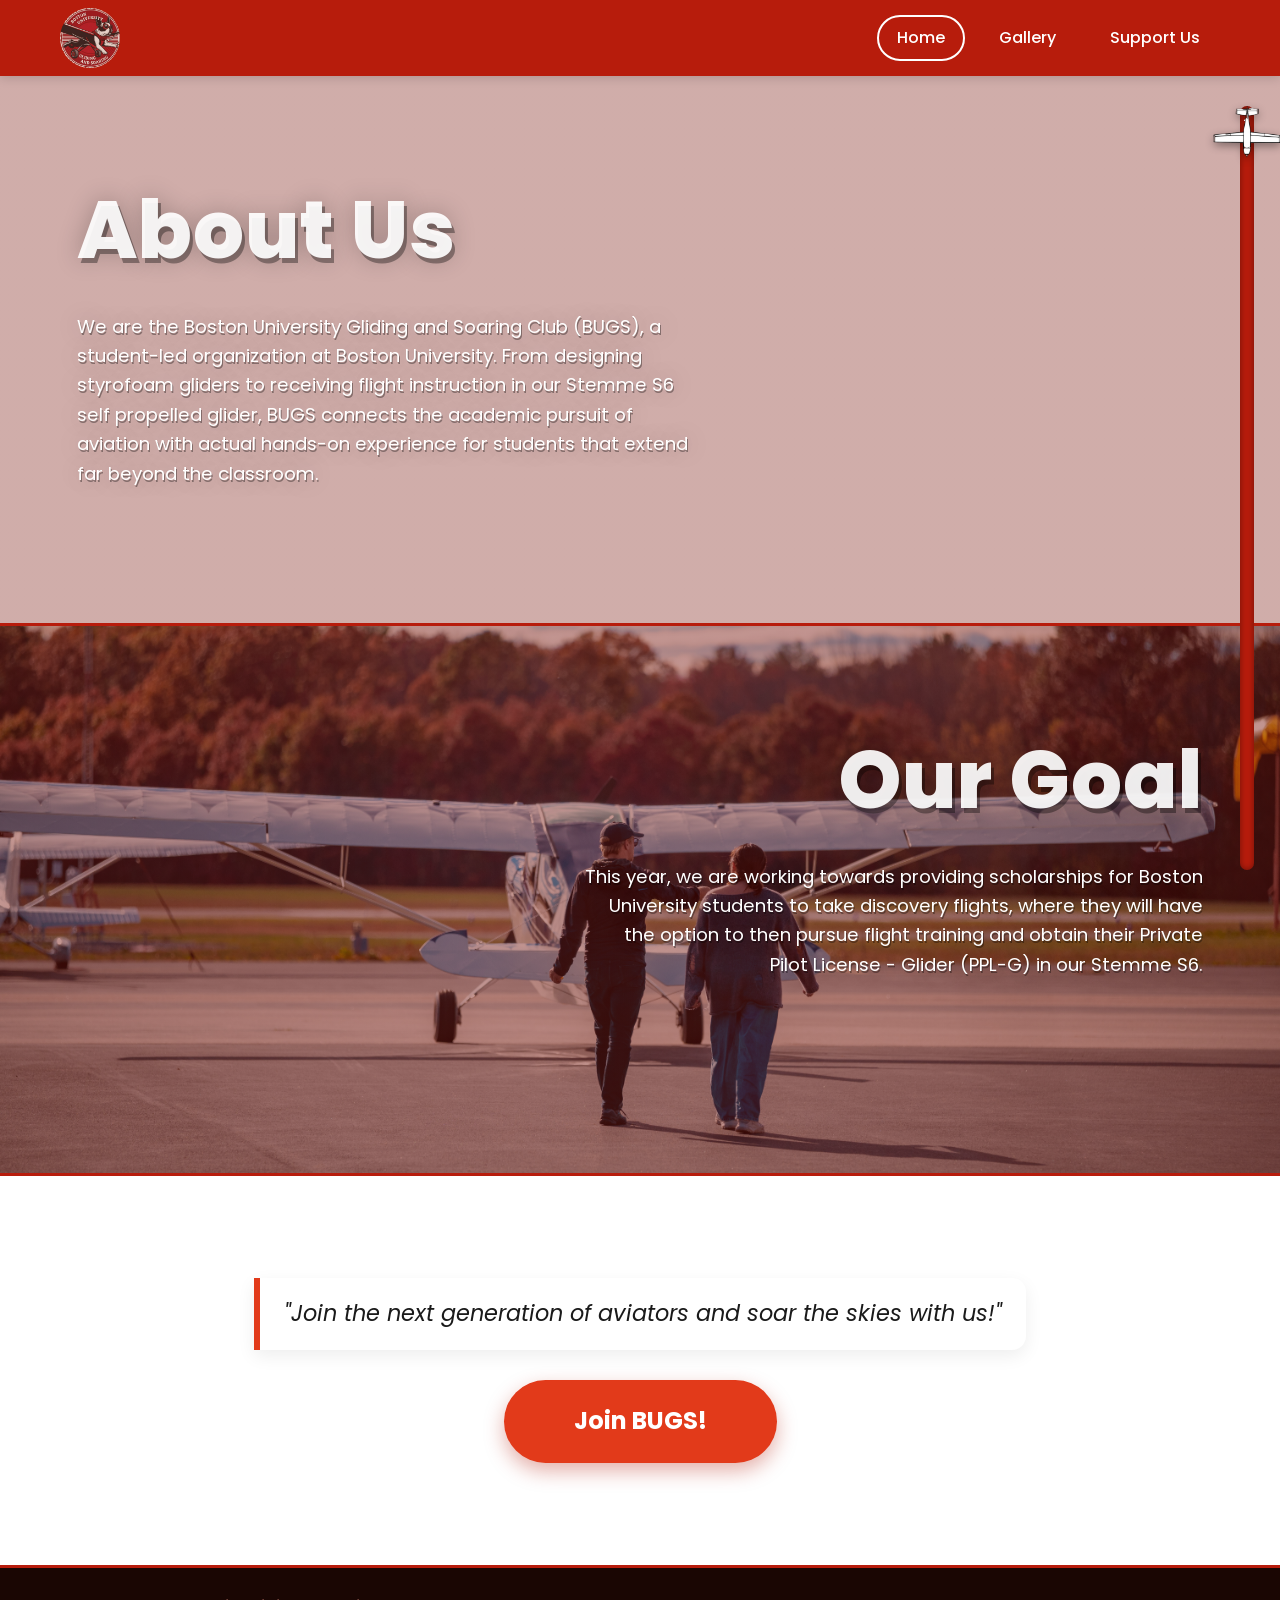
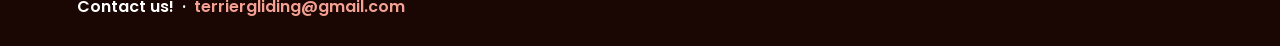
==== index.html @ fb3e371a "Adding the website files" ====
<!DOCTYPE html>
<html lang="en">
<head>
  <meta charset="UTF-8" />
  <meta name="viewport" content="width=device-width, initial-scale=1.0" />
  <title>BUGS — Home</title>
  <link rel="preconnect" href="https://fonts.googleapis.com" />
  <link href="https://fonts.googleapis.com/css2?family=Poppins:wght@300;400;500;600;700;800&display=swap" rel="stylesheet" />
  <link rel="stylesheet" href="styles.css" />
</head>
<body>
  <header class="site-header">
    <a href="index.html" class="logo">
      <span class="logo-badge"><img src="images/logo.png" alt="Boston University Gliding and Soaring logo" /></span>
    </a>
    <nav class="main-nav">
      <a href="index.html" class="active">Home</a>
      <a href="gallery.html">Gallery</a>
      <a href="support.html">Support Us</a>
    </nav>
  </header>

  <!-- Hero / Our Mission -->
  <section class="hero hero-alt">
    <h1>About Us</h1>
    <p style="max-width:620px;margin-top:18px;color:#fff;font-size:1.15rem;">
      We are the Boston University Gliding and Soaring Club (BUGS), a student-led 
      organization at Boston University. From designing styrofoam gliders to receiving 
      flight instruction in our Stemme S6 self propelled glider, BUGS connects the academic 
      pursuit of aviation with actual hands-on experience for students that extend far beyond 
      the classroom.
    </p>
  </section>

  <!-- Hero / Our Goal (reversed: text on the right) -->
  <section class="hero reverse">
    <h1>Our Goal</h1>
    <p style="max-width:620px;margin-top:18px;color:#fff;font-size:1.15rem;">
      This year, we are working towards providing scholarships for Boston University 
      students to take discovery flights, where they will have the option to then pursue 
      flight training and obtain their Private Pilot License - Glider (PPL-G) in our Stemme S6.
    </p>
  </section>

  <!-- Quote + Join -->
  <section class="section single-quote">
    <blockquote class="quote">
      "Join the next generation of aviators and soar the skies with us!"
    </blockquote>
    <div class="btn-redirects-wrap">
      <a class="btn-redirects" href="https://join.bugliding.org/" target="_blank">Join BUGS!</a>
    </div>
  </section>
  

  <!-- scroll wheel: airplane moves up/down as user scrolls -->
  <div class="scroll-track" aria-hidden="true">
    <span class="plane"><img src="images/airplane_moveable.png"/></span>
  </div>

  <footer class="contact-footer">
    Contact us! &nbsp;·&nbsp; <a href="mailto:terriergliding@gmail.com">terriergliding@gmail.com</a>
  </footer>

  <script src="script.js"></script>
</body>
</html>
---- styles.css ----
/* ===== BUGS website — red & white theme ===== */

:root {
  --red-deep: #b71c0c;
  --red: #e23a1a;
  --red-bright: #ff4524;
  --salmon: #f4a193;
  --salmon-light: #f8b9ad;
  --pink-soft: #f9c9bf;
  --white: #ffffff;
  --ink: #1a1a1a;
  --header-h: 76px;
}

* {
  box-sizing: border-box;
  margin: 0;
  padding: 0;
}

html {
  scroll-behavior: smooth;
  scrollbar-width: none; /* Firefox: hide native scrollbar */
  -ms-overflow-style: none; /* IE/Edge */
}

/* hide native scrollbar (Chrome/Safari) but keep scrolling */
html::-webkit-scrollbar,
body::-webkit-scrollbar {
  width: 0;
  height: 0;
  display: none;
}

body {
  font-family: "Poppins", "Segoe UI", system-ui, -apple-system, sans-serif;
  color: var(--ink);
  background: var(--white);
  line-height: 1.6;
}

img {
  max-width: 100%;
  display: block;
}

a {
  text-decoration: none;
  color: inherit;
}

/* ===== Header / Nav ===== */
.site-header {
  position: sticky;
  top: 0;
  z-index: 100;
  height: var(--header-h);
  background: var(--red-deep);
  display: flex;
  align-items: center;
  justify-content: space-between;
  padding: 0 clamp(20px, 5vw, 60px);
  box-shadow: 0 2px 10px rgba(0, 0, 0, 0.15);
}

.logo {
  display: flex;
  align-items: center;
  gap: 12px;
  font-size: 1.6rem;
  font-weight: 800;
  letter-spacing: 2px;
  color: var(--white);
}

/* circular badge that clips away the logo's black square corners */
.logo-badge {
  width: 60px;
  height: 60px;
  border-radius: 50%;
  overflow: hidden;
  display: block;
  flex: 0 0 auto;
}

.logo-badge img {
  width: 100%;
  height: 100%;
  object-fit: cover;
  transform: scale(1.18); /* zoom in so the black border ring is cropped out */
  display: block;
}

.logo span {
  font-weight: 300;
  font-size: 0.7rem;
  display: block;
  letter-spacing: 4px;
  opacity: 0.85;
}

.main-nav {
  display: flex;
  gap: 14px;
}

.main-nav a {
  color: var(--white);
  font-weight: 500;
  padding: 8px 18px;
  border-radius: 999px;
  border: 2px solid transparent;
  transition: background 0.25s ease, color 0.25s ease, border-color 0.25s ease;
}

/* hover: background turns white, text turns red (per wireframe) */
.main-nav a:hover {
  background: var(--white);
  color: var(--red-deep);
}

.main-nav a.active {
  border-color: var(--white);
}

/* ===== Generic section helpers ===== */
.section {
  padding: clamp(50px, 8vw, 110px) clamp(20px, 6vw, 90px);
}

/* divider line between sections on every page */
section {
  border-bottom: 3px solid var(--red-deep);
}

/* ...but not the support content rows */
.support-row,
.support-row.reverse {
  border-bottom: none;
}

.btn-redirects {
  display: inline-block;
  background: var(--red);
  color: var(--white);
  font-size: 1.5rem;
  font-weight: 700;
  padding: 22px 70px;
  border-radius: 60px;
  border: none;
  cursor: pointer;
  box-shadow: 0 8px 20px rgba(178, 28, 12, 0.35);
  transition: transform 0.2s ease, background 0.2s ease;
}

.btn-redirects:hover {
  transform: translateY(-3px) scale(1.03);
  background: var(--red-bright);
}

/* ===== HOME ===== */
.hero {
  background-image: linear-gradient(rgba(120, 20, 10, 0.45), rgba(120, 20, 10, 0.45)),
    url("images/home/HWG_2982.jpg");
  background-size: cover;
  background-position: center;
  min-height: 550px;
  padding: clamp(40px, 7vw, 90px) clamp(20px, 6vw, 90px);
  position: relative;
  overflow: hidden;
}

/* new top hero uses a different background image */
.hero.hero-alt {
  background-image: linear-gradient(rgba(120, 20, 10, 0.35), rgba(120, 20, 10, 0.35)),
    url("images/home/HWG_1479.jpg");
}

.hero.hero-alt h1 {
  text-shadow: 3px 5px 0 rgba(0, 0, 0, 0.35), 0 0 25px rgba(0, 0, 0, 0.25);
}

.hero.hero-alt p {
  text-shadow: 1px 2px 0 rgba(0, 0, 0, 0.35), 0 0 25px rgba(0, 0, 0, 0.25);
}

/* reversed hero: heading + text aligned to the right */
.hero.reverse {
  text-align: right;
}

.hero.reverse h1 {
  text-shadow: 3px 5px 0 rgba(0, 0, 0, 0.35), 0 0 25px rgba(0, 0, 0, 0.25);
}

.hero.reverse p {
  margin-left: auto;
  text-shadow: 1px 2px 0 rgba(0, 0, 0, 0.35), 0 0 25px rgba(0, 0, 0, 0.25);
}

.hero h1 {
  font-size: clamp(2.5rem, 7vw, 5rem);
  color: rgba(255, 255, 255, 0.92);
  font-weight: 800;
  letter-spacing: 1px;
}

.flying-pic {
  position: absolute;
  right: clamp(20px, 8vw, 120px);
  top: 45%;
  width: clamp(160px, 28vw, 340px);
  animation: float 4s ease-in-out infinite;
  filter: drop-shadow(0 12px 18px rgba(0, 0, 0, 0.2));
}

@keyframes float {
  0%, 100% { transform: translateY(0) rotate(-4deg); }
  50% { transform: translateY(-22px) rotate(4deg); }
}

.quotes-section {
  display: grid;
  grid-template-columns: 1fr auto 1fr;
  align-items: center;
  gap: clamp(20px, 4vw, 60px);
}

.single-quote {
  display: flex;
  flex-direction: column;
  align-items: center;
  gap: 30px;
}

.single-quote .quote {
  max-width: 820px;
  font-size: clamp(1.4rem, 1vw, 2.1rem);
}

.quote {
  background: #fff;
  border-left: 6px solid var(--red);
  padding: 18px 24px;
  border-radius: 0 14px 14px 0;
  box-shadow: 0 6px 18px rgba(0, 0, 0, 0.07);
  font-style: italic;
  font-size: 1.05rem;
}

.quote cite {
  display: block;
  margin-top: 10px;
  font-style: normal;
  font-weight: 600;
  color: var(--red-deep);
}

.quote-stack {
  display: flex;
  flex-direction: column;
  gap: 22px;
}

.btn-redirects-wrap {
  text-align: center;
}

.btn-redirects-wrap p {
  margin-top: 16px;
  color: #777;
  font-size: 0.9rem;
}

/* standalone Donate call-to-action band */
.donate-section {
  text-align: center;
  background: var(--white);
  padding: clamp(50px, 8vw, 90px) clamp(20px, 6vw, 90px);
  border-top: 6px solid var(--red);
}

.donate-section h2 {
  font-size: clamp(1.8rem, 4vw, 2.8rem);
  color: var(--red-deep);
  margin-bottom: 26px;
}

.donate-section p {
  margin-top: 16px;
  color: #777;
  font-size: 0.9rem;
}

/* ===== GALLERY ===== */
.page-description {
  text-align: center;
  font-size: 1rem;
  color: var(--red-deep);
}

.page-description a:hover {
  text-decoration: underline;
}

.gallery-grid {
  display: grid;
  grid-template-columns: repeat(3, 1fr);
  gap: 16px;
  padding: clamp(12px, 2vw, 20px) clamp(20px, 5vw, 60px) clamp(30px, 5vw, 60px);
}

.gallery-grid figure {
  aspect-ratio: 1 / 1;
  background: #111;
  border-radius: 10px;
  overflow: hidden;
  position: relative;
  cursor: pointer;
}

.gallery-grid img {
  width: 100%;
  height: 100%;
  object-fit: cover;
  transition: transform 0.4s ease;
}

.gallery-grid figure:hover img {
  transform: scale(1.08);
}

.page-title {
  text-align: center;
  padding: 40px 20px 10px;
  font-size: clamp(2rem, 5vw, 3rem);
  color: var(--red-deep);
}

@media (max-width: 1000px) {
  .gallery-grid { grid-template-columns: repeat(3, 1fr); }
}
@media (max-width: 560px) {
  .gallery-grid { grid-template-columns: repeat(2, 1fr); }
}

/* ===== SUPPORT ===== */
.support-main {
  background: linear-gradient(180deg, var(--pink-soft) 0%, var(--salmon-light) 40%, var(--red-bright) 100%);
}

.support-hero {
  min-height: 80vh;
  background-image: url("images/support/HWG_0925.jpg");
  background-size: cover;
  background-position: center;
  display: flex;
  align-items: center;
  justify-content: center;
  padding: 0 clamp(20px, 6vw, 90px);
}

.shadow-text {
  font-size: clamp(1.6rem, 5vw, 3.2rem);
  font-weight: 1000;
  color: var(--white);
  text-shadow: 4px 6px 0 rgba(0, 0, 0, 0.35), 0 0 25px rgba(0, 0, 0, 0.25);
  max-width: 1000px;
  text-align: center;
}

.support-row {
  display: flex;
  align-items: center;
  gap: clamp(24px, 5vw, 70px);
  padding: clamp(20px, 3vw, 40px) clamp(20px, 8vw, 120px);
  text-shadow: 3px 5px 0 rgba(0, 0, 0, 0.35), 0 0 25px rgba(0, 0, 0, 0.25);
}

.support-row.reverse {
  flex-direction: row-reverse;
  text-shadow: 1px 2px 0 rgba(0, 0, 0, 0.35), 0 0 25px rgba(0, 0, 0, 0.25);
}

.support-row .pic {
  flex: 0 0 40%;
  min-width: 0;
  width: 60%;
  aspect-ratio: 4 / 3;
  border-radius: 16px;
  background: rgba(255, 255, 255, 0.5);
  box-shadow: 0 12px 30px rgba(0, 0, 0, 0.2);
  object-fit: cover;
}

.support-row .text h2 {
  font-size: clamp(1.6rem, 3vw, 2.4rem);
  margin-bottom: 14px;
  color: var(--white);
}

.support-row .text p {
  font-size: 1.05rem;
  color: var(--white);
}

/* scroll airplane track on the right */
.scroll-track {
  position: fixed;
  top: calc(var(--header-h) + 30px);
  right: 26px;
  bottom: 30px;
  width: 14px;
  background: var(--red-deep);
  border-radius: 20px;
  z-index: 90;
  box-shadow: inset 0 0 6px rgba(0, 0, 0, 0.4);
}

.scroll-track .plane {
  position: absolute;
  left: 50%;
  top: 0;
  transform: translateX(-50%);
  transition: top 0.1s linear;
  filter: drop-shadow(0 3px 4px rgba(0, 0, 0, 0.4));
  cursor: grab;
  touch-action: none; /* let us handle drag on touch devices */
}

.scroll-track .plane.dragging {
  cursor: grabbing;
  transition: none; /* follow the pointer instantly while dragging */
}

.scroll-track .plane img {
  width: 67px;
  max-width: none;
  height: auto;
  display: block;
  transform: scaleY(-1); /* flip upside down (use rotate(180deg) to also mirror left-right) */
  pointer-events: none; /* clicks/drags go to the .plane wrapper */
  user-select: none;
  -webkit-user-drag: none;
}

.contact-footer {
  background: #1a0603;
  color: #fff;
  padding: 26px clamp(20px, 6vw, 90px);
  font-weight: 600;
}

.contact-footer a {
  color: var(--salmon);
}

@media (max-width: 760px) {
  .support-row, .support-row.reverse { flex-direction: column; }
  .support-row .pic { flex: none; width: 100%; }
  .scroll-track { display: none; }
  .quotes-section { grid-template-columns: 1fr; }
}
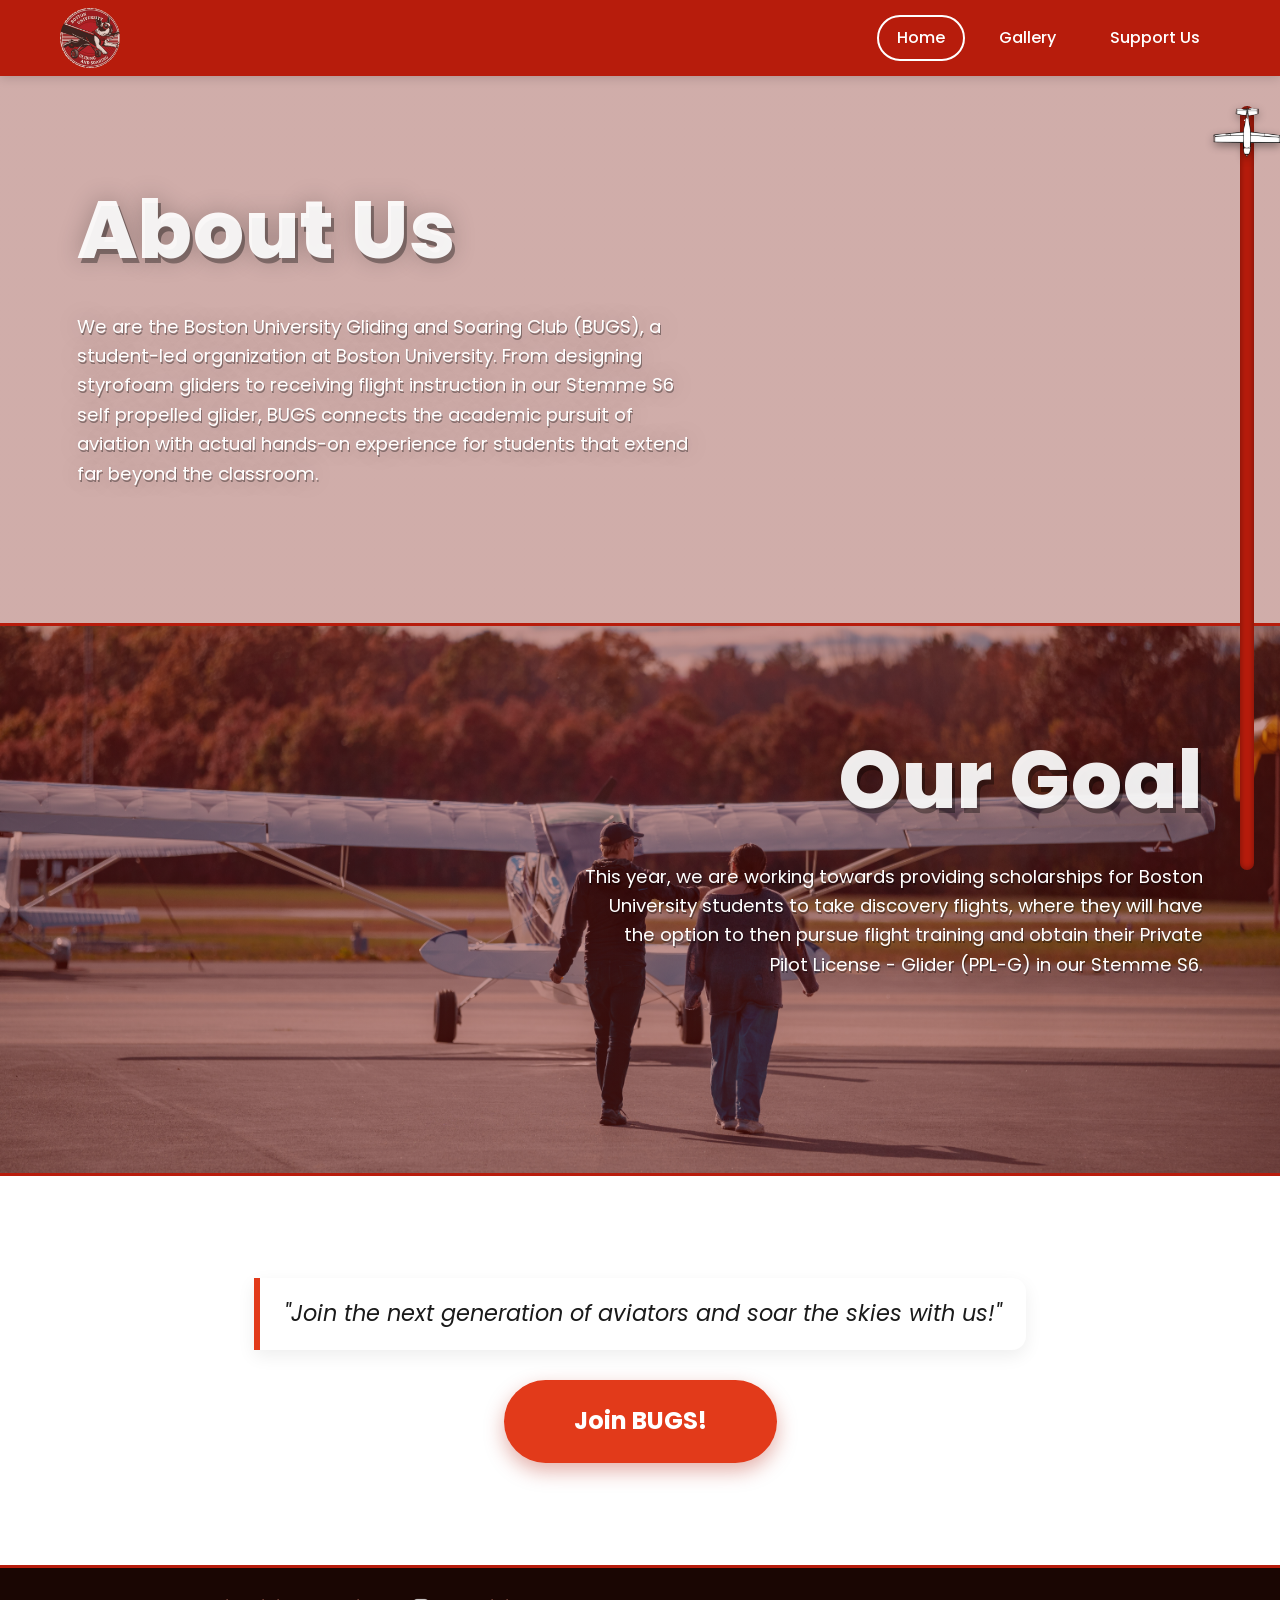
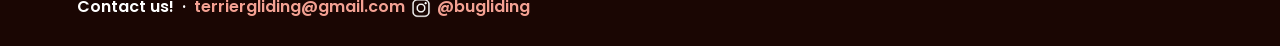
==== commit 20e585ab: "Added our Instagram to the footer" ====
--- a/index.html
+++ b/index.html
@@ -59,7 +59,8 @@
   </div>
 
   <footer class="contact-footer">
-    Contact us! &nbsp;·&nbsp; <a href="mailto:terriergliding@gmail.com">terriergliding@gmail.com</a>
+    Contact us! &nbsp;·&nbsp; <a href="mailto:terriergliding@gmail.com">terriergliding@gmail.com</a> 
+    <img src="images/transparent_ig.png" alt="Instagram" style="width: 24px; height: 20px; display: inline-block; vertical-align: middle;"> <a href="https://www.instagram.com/bugliding/" target="_blank">@bugliding</a>
   </footer>
 
   <script src="script.js"></script>
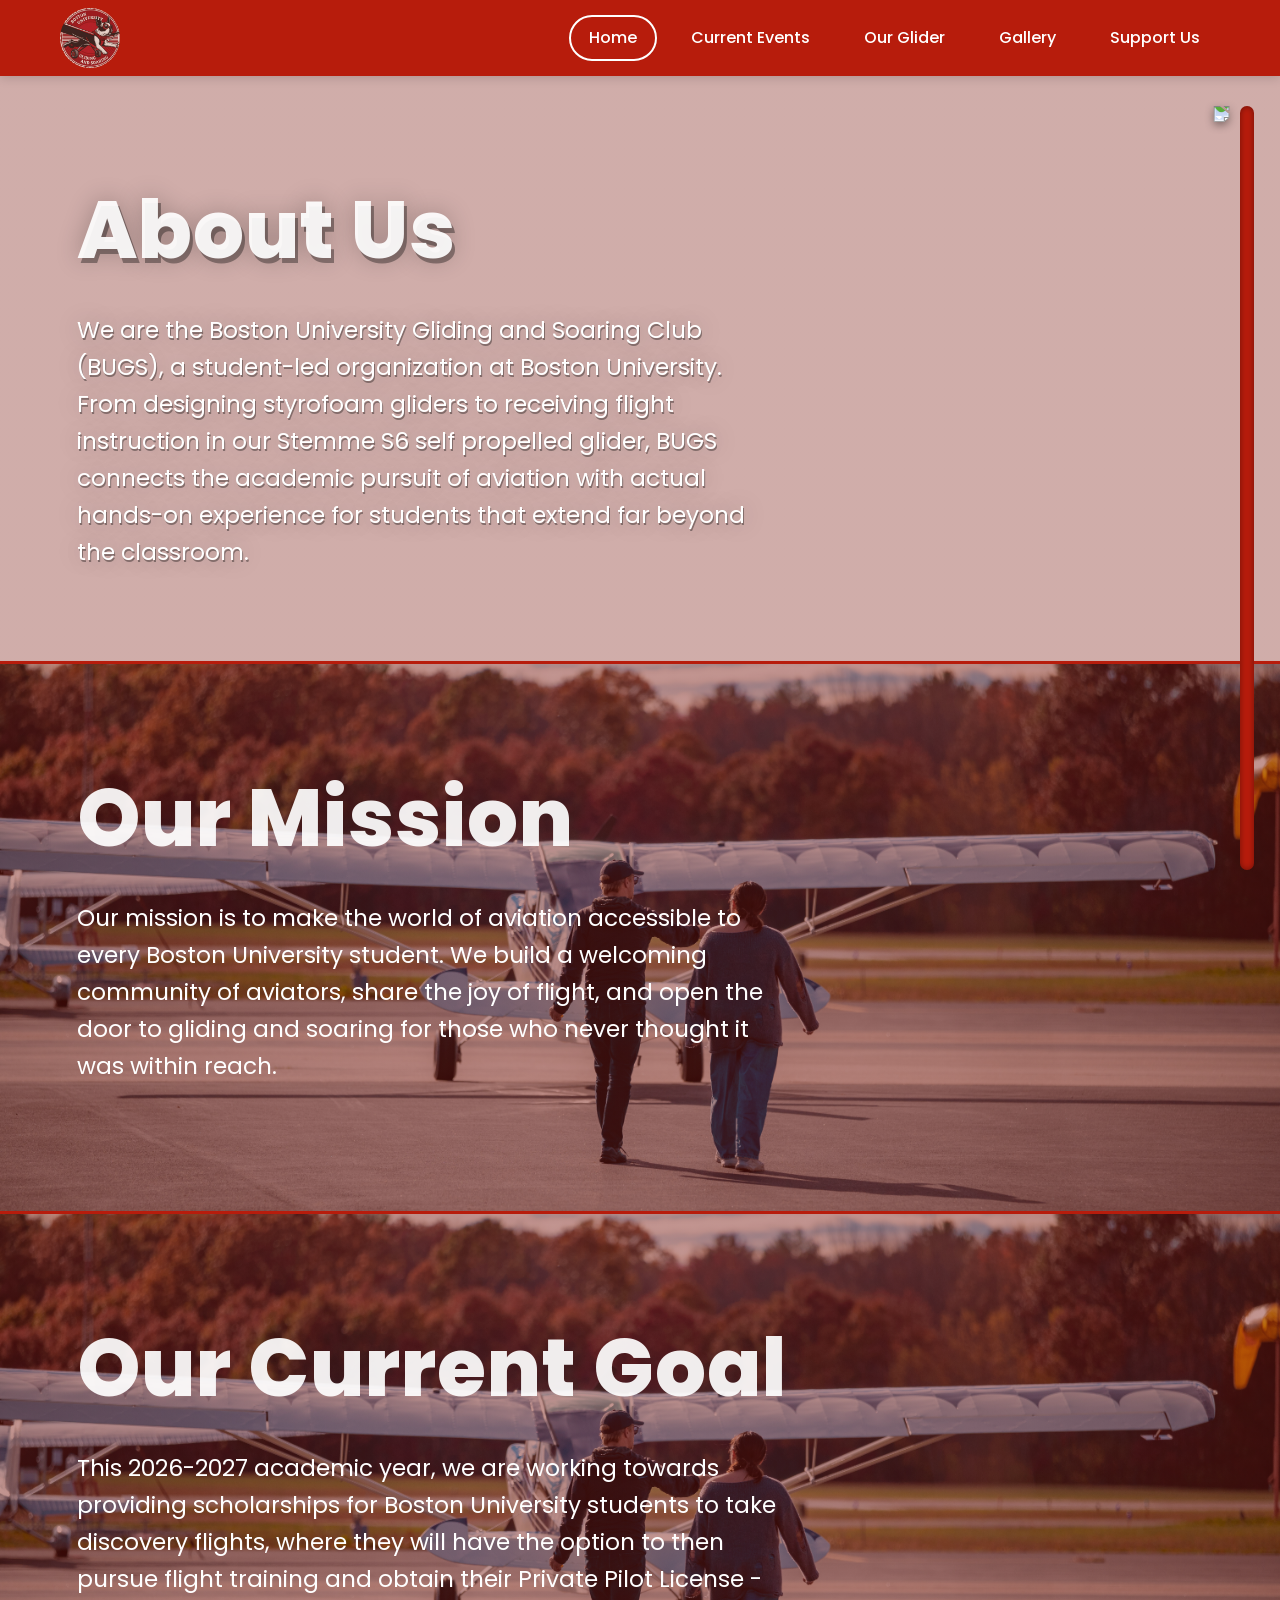
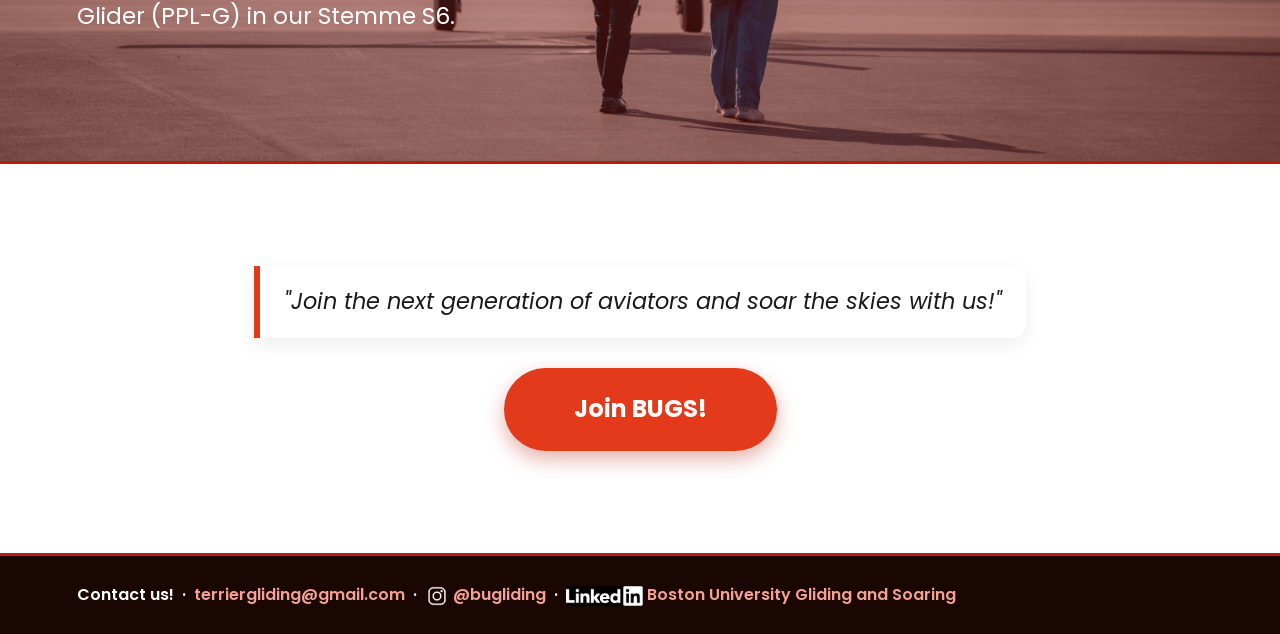
==== commit b3eba654: "Minor fixes" ====
--- a/index.html
+++ b/index.html
@@ -15,15 +15,17 @@
     </a>
     <nav class="main-nav">
       <a href="index.html" class="active">Home</a>
+      <a href="events.html">Current Events</a>
+      <a href="glider.html">Our Glider</a>
       <a href="gallery.html">Gallery</a>
       <a href="support.html">Support Us</a>
     </nav>
   </header>
 
-  <!-- Hero / Our Mission -->
+  <!-- Hero / About Us -->
   <section class="hero hero-alt">
     <h1>About Us</h1>
-    <p style="max-width:620px;margin-top:18px;color:#fff;font-size:1.15rem;">
+    <p style="max-width:700px;margin-top:18px;color:#fff;font-size:1.45rem;">
       We are the Boston University Gliding and Soaring Club (BUGS), a student-led 
       organization at Boston University. From designing styrofoam gliders to receiving 
       flight instruction in our Stemme S6 self propelled glider, BUGS connects the academic 
@@ -32,11 +34,21 @@
     </p>
   </section>
 
-  <!-- Hero / Our Goal (reversed: text on the right) -->
-  <section class="hero reverse">
-    <h1>Our Goal</h1>
-    <p style="max-width:620px;margin-top:18px;color:#fff;font-size:1.15rem;">
-      This year, we are working towards providing scholarships for Boston University 
+  <!-- Hero / Our Mission -->
+  <section class="hero center hero-mission">
+    <h1>Our Mission</h1>
+    <p style="max-width:700px;margin-top:18px;color:#fff;font-size:1.45rem;">
+      Our mission is to make the world of aviation accessible to every Boston University
+      student. We build a welcoming community of aviators, share the joy of flight, and
+      open the door to gliding and soaring for those who never thought it was within reach.
+    </p>
+  </section>
+
+  <!-- Hero / Our Goal -->
+  <section class="hero center">
+    <h1>Our Current Goal</h1>
+    <p style="max-width:700px;margin-top:18px;color:#fff;font-size:1.45rem;">
+      This 2026-2027 academic year, we are working towards providing scholarships for Boston University 
       students to take discovery flights, where they will have the option to then pursue 
       flight training and obtain their Private Pilot License - Glider (PPL-G) in our Stemme S6.
     </p>
@@ -55,12 +67,11 @@
 
   <!-- scroll wheel: airplane moves up/down as user scrolls -->
   <div class="scroll-track" aria-hidden="true">
-    <span class="plane"><img src="images/airplane_moveable.png"/></span>
+    <span class="plane"><img src="images/transparent_glider.png"/></span>
   </div>
 
   <footer class="contact-footer">
-    Contact us! &nbsp;·&nbsp; <a href="mailto:terriergliding@gmail.com">terriergliding@gmail.com</a> 
-    <img src="images/transparent_ig.png" alt="Instagram" style="width: 24px; height: 20px; display: inline-block; vertical-align: middle;"> <a href="https://www.instagram.com/bugliding/" target="_blank">@bugliding</a>
+    Contact us! &nbsp;·&nbsp; <a href="mailto:terriergliding@gmail.com">terriergliding@gmail.com</a> &nbsp;·&nbsp; <img src="images/transparent_ig.png" alt="Instagram" style="width: 24px; height: 20px; display: inline-block; vertical-align: middle;">  <a href="https://www.instagram.com/bugliding/" target="_blank">@bugliding</a>  &nbsp;·&nbsp;  <img src="images/transparent_linkedin.png" alt="LinkedIn" style="width: 77px; height: 20px; display: inline-block; vertical-align: middle;">    <a href="https://www.linkedin.com/company/boston-university-gliding-and-soaring/" target="_blank">Boston University Gliding and Soaring</a>
   </footer>
 
   <script src="script.js"></script>
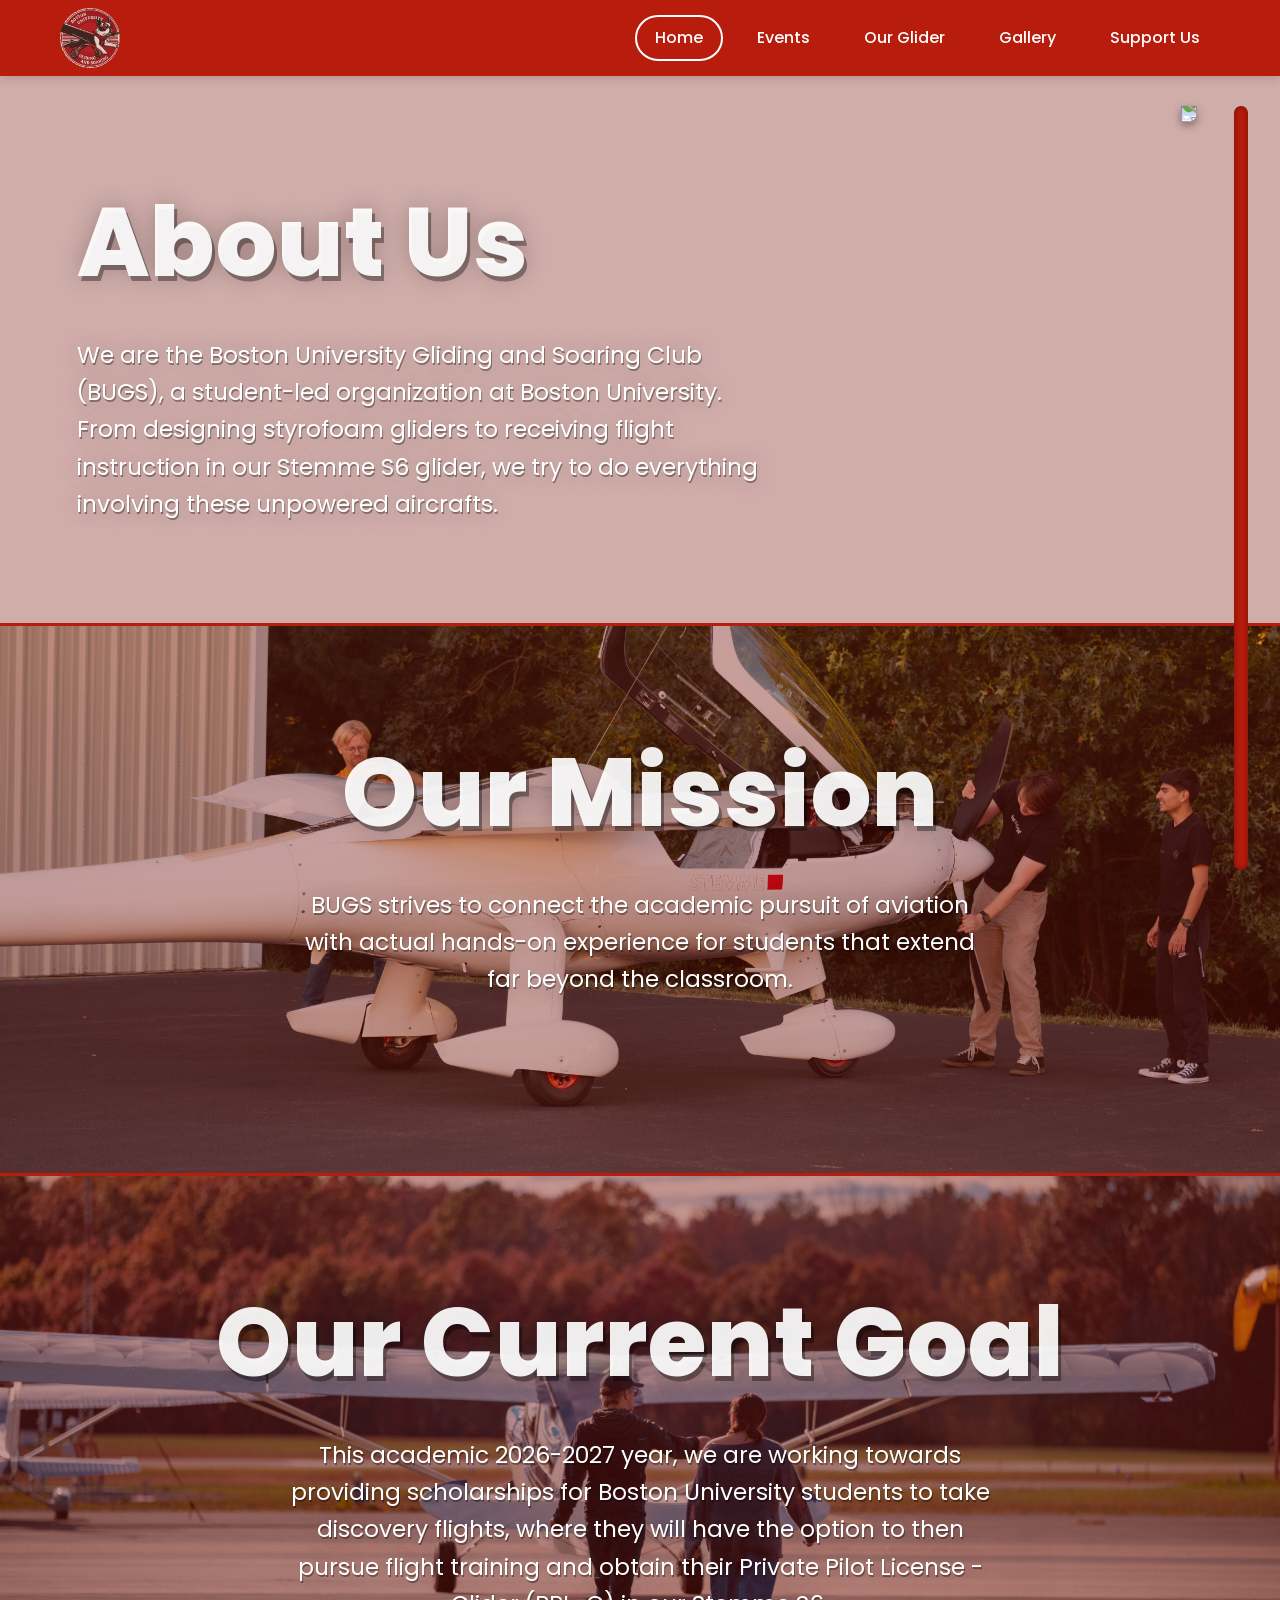
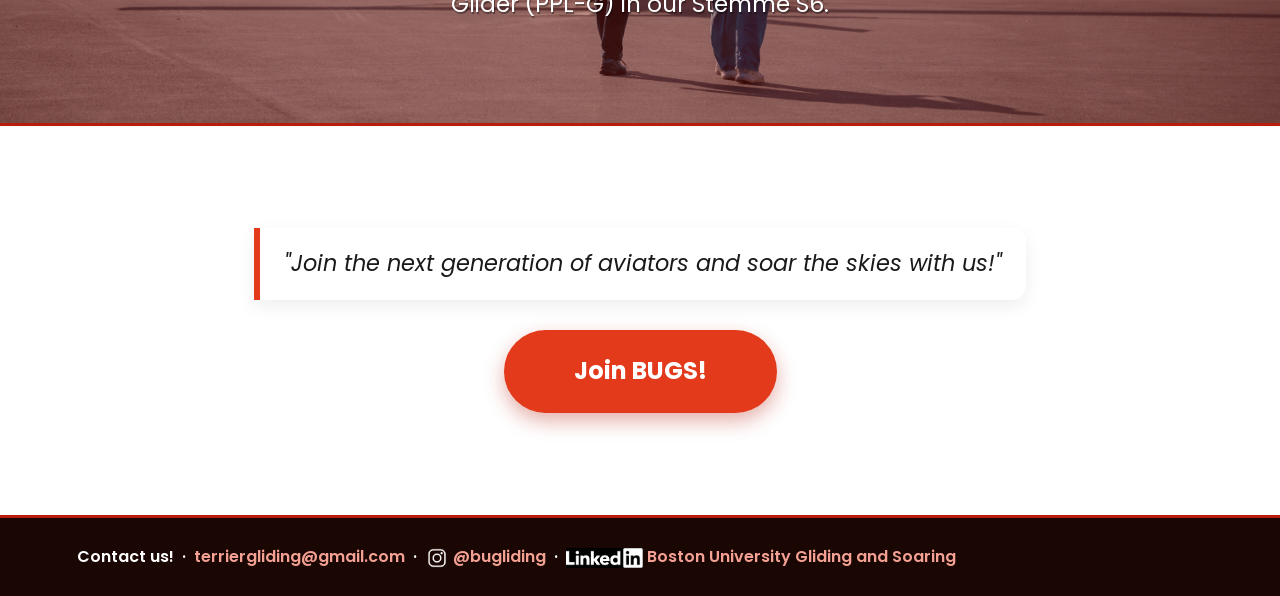
==== commit 09e924fa: "Added Sebesta's feedback and fixed the mac over-scrolling UI bug" ====
--- a/index.html
+++ b/index.html
@@ -15,7 +15,7 @@
     </a>
     <nav class="main-nav">
       <a href="index.html" class="active">Home</a>
-      <a href="events.html">Current Events</a>
+      <a href="events.html">Events</a>
       <a href="glider.html">Our Glider</a>
       <a href="gallery.html">Gallery</a>
       <a href="support.html">Support Us</a>
@@ -28,9 +28,8 @@
     <p style="max-width:700px;margin-top:18px;color:#fff;font-size:1.45rem;">
       We are the Boston University Gliding and Soaring Club (BUGS), a student-led 
       organization at Boston University. From designing styrofoam gliders to receiving 
-      flight instruction in our Stemme S6 self propelled glider, BUGS connects the academic 
-      pursuit of aviation with actual hands-on experience for students that extend far beyond 
-      the classroom.
+      flight instruction in our Stemme S6 glider, we try to do everything involving 
+      these unpowered aircrafts.
     </p>
   </section>
 
@@ -38,9 +37,8 @@
   <section class="hero center hero-mission">
     <h1>Our Mission</h1>
     <p style="max-width:700px;margin-top:18px;color:#fff;font-size:1.45rem;">
-      Our mission is to make the world of aviation accessible to every Boston University
-      student. We build a welcoming community of aviators, share the joy of flight, and
-      open the door to gliding and soaring for those who never thought it was within reach.
+      BUGS strives to connect the academic pursuit of aviation with actual hands-on 
+      experience for students that extend far beyond the classroom.
     </p>
   </section>
 
@@ -48,9 +46,10 @@
   <section class="hero center">
     <h1>Our Current Goal</h1>
     <p style="max-width:700px;margin-top:18px;color:#fff;font-size:1.45rem;">
-      This 2026-2027 academic year, we are working towards providing scholarships for Boston University 
-      students to take discovery flights, where they will have the option to then pursue 
-      flight training and obtain their Private Pilot License - Glider (PPL-G) in our Stemme S6.
+      This academic 2026-2027 year, we are working towards providing scholarships for 
+      Boston University students to take discovery flights, where they will have the 
+      option to then pursue flight training and obtain their Private Pilot License - Glider (PPL-G) 
+      in our Stemme S6.
     </p>
   </section>
 
@@ -65,13 +64,13 @@
   </section>
   
 
-  <!-- scroll wheel: airplane moves up/down as user scrolls -->
+  <!-- scroll wheel: glider moves up/down as user scrolls -->
   <div class="scroll-track" aria-hidden="true">
     <span class="plane"><img src="images/transparent_glider.png"/></span>
   </div>
 
   <footer class="contact-footer">
-    Contact us! &nbsp;·&nbsp; <a href="mailto:terriergliding@gmail.com">terriergliding@gmail.com</a> &nbsp;·&nbsp; <img src="images/transparent_ig.png" alt="Instagram" style="width: 24px; height: 20px; display: inline-block; vertical-align: middle;">  <a href="https://www.instagram.com/bugliding/" target="_blank">@bugliding</a>  &nbsp;·&nbsp;  <img src="images/transparent_linkedin.png" alt="LinkedIn" style="width: 77px; height: 20px; display: inline-block; vertical-align: middle;">    <a href="https://www.linkedin.com/company/boston-university-gliding-and-soaring/" target="_blank">Boston University Gliding and Soaring</a>
+    Contact us! &nbsp;·&nbsp; <a href="mailto:terriergliding@gmail.com">terriergliding@gmail.com</a> &nbsp;·&nbsp; <img src="images/transparent_ig.png" alt="Instagram" class="footer-icon"> <a href="https://www.instagram.com/bugliding/" target="_blank">@bugliding</a> &nbsp;·&nbsp; <img src="images/transparent_linkedin.png" alt="LinkedIn" class="footer-icon footer-icon-linkedin"> <a href="https://www.linkedin.com/company/boston-university-gliding-and-soaring/" target="_blank">Boston University Gliding and Soaring</a>
   </footer>
 
   <script src="script.js"></script>
--- a/styles.css
+++ b/styles.css
@@ -22,6 +22,8 @@
   scroll-behavior: smooth;
   scrollbar-width: none; /* Firefox: hide native scrollbar */
   -ms-overflow-style: none; /* IE/Edge */
+  background: var(--red-deep); /* fills overscroll gap at top (matches header) */
+  overscroll-behavior: none;
 }
 
 /* hide native scrollbar (Chrome/Safari) but keep scrolling */
@@ -37,6 +39,8 @@
   color: var(--ink);
   background: var(--white);
   line-height: 1.6;
+  min-height: 100vh;
+  overscroll-behavior: none;
 }
 
 img {
@@ -113,7 +117,6 @@
   transition: background 0.25s ease, color 0.25s ease, border-color 0.25s ease;
 }
 
-/* hover: background turns white, text turns red (per wireframe) */
 .main-nav a:hover {
   background: var(--white);
   color: var(--red-deep);
@@ -177,6 +180,7 @@
 }
 
 .hero.hero-alt h1 {
+  font-size: clamp(3rem, 8vw, 6rem);
   text-shadow: 3px 5px 0 rgba(0, 0, 0, 0.35), 0 0 25px rgba(0, 0, 0, 0.25);
 }
 
@@ -185,16 +189,24 @@
 }
 
 /* reversed hero: heading + text aligned to the right */
-.hero.reverse {
-  text-align: right;
-}
-
-.hero.reverse h1 {
+.hero.center {
+  text-align: center;
+}
+
+/* Our Mission section gets its own background image */
+.hero.hero-mission {
+  background-image: linear-gradient(rgba(120, 20, 10, 0.4), rgba(120, 20, 10, 0.4)),
+    url("images/home/HWG_2414.jpg");
+}
+
+.hero.center h1 {
+  font-size: clamp(3rem, 8vw, 6rem);
   text-shadow: 3px 5px 0 rgba(0, 0, 0, 0.35), 0 0 25px rgba(0, 0, 0, 0.25);
 }
 
-.hero.reverse p {
+.hero.center p {
   margin-left: auto;
+  margin-right: auto;
   text-shadow: 1px 2px 0 rgba(0, 0, 0, 0.35), 0 0 25px rgba(0, 0, 0, 0.25);
 }
 
@@ -332,9 +344,380 @@
 
 .page-title {
   text-align: center;
+  font-size: clamp(2rem, 5vw, 3.2rem);
+  font-weight: 800;
+  color: var(--white);
+  background: var(--red-deep);
+  border-radius: 10px;
+  padding: 6px 18px;
+  width: fit-content;
+  max-width: calc(100% - 40px);
+  margin: clamp(24px, 4vw, 36px) auto clamp(8px, 1.5vw, 12px);
+  box-shadow: 0 4px 12px rgba(0, 0, 0, 0.1);
+  line-height: 1.2;
+}
+
+/* plain title — no pill background (Gallery page) */
+.page-title-plain {
+  color: var(--red-deep);
+  background: none;
+  border-radius: 0;
   padding: 40px 20px 10px;
-  font-size: clamp(2rem, 5vw, 3rem);
-  color: var(--red-deep);
+  box-shadow: none;
+  width: auto;
+  max-width: none;
+  font-size: clamp(2.5rem, 6vw, 4rem);
+}
+
+/* ===== OUR GLIDER (info rows) ===== */
+.info-row {
+  display: flex;
+  align-items: center;
+  gap: clamp(24px, 5vw, 70px);
+  max-width: 1100px;
+  margin: 0 auto;
+  padding: clamp(20px, 4vw, 45px) clamp(20px, 6vw, 60px);
+  position: relative;
+  border-bottom: none; /* replaced by the full-width line below */
+}
+
+/* full-width divider line under an info-row (content stays centered) */
+.info-row::after {
+  content: "";
+  position: absolute;
+  bottom: 0;
+  left: 50%;
+  transform: translateX(-50%);
+  width: 100vw;
+  border-bottom: 3px solid var(--red-deep);
+}
+
+.info-row.reverse {
+  flex-direction: row-reverse;
+}
+
+.info-row img {
+  flex: 0 0 45%;
+  width: 50%;
+  min-width: 0;
+  aspect-ratio: 4 / 3;
+  object-fit: cover;
+  border-radius: 16px;
+  box-shadow: 0 12px 30px rgba(0, 0, 0, 0.15);
+}
+
+.info-row-photos {
+  flex: 0 0 58%;
+  min-width: 0;
+  display: flex;
+  flex-direction: row;
+  gap: 14px;
+}
+
+.info-row-photos img {
+  flex: 1 1 50%;
+  width: auto;
+  min-width: 0;
+  aspect-ratio: 4 / 3;
+  object-fit: cover;
+  border-radius: 16px;
+  box-shadow: 0 12px 30px rgba(0, 0, 0, 0.15);
+}
+
+.info-row.next-event img {
+  flex: 0 0 50%;
+  width: 50%;
+}
+
+.info-row .text {
+  flex: 1;
+  min-width: 0;
+}
+
+.info-row .text h2 {
+  font-size: clamp(1.5rem, 3vw, 2.2rem);
+  color: var(--red-deep);
+  margin-bottom: 12px;
+}
+
+.info-row .text p {
+  font-size: 1.05rem;
+  color: #2b2b2b;
+  margin-bottom: 10px;
+}
+
+.info-row .text ul {
+  margin: 10px 0 0 20px;
+  color: #2b2b2b;
+  font-size: 1.05rem;
+  line-height: 1.8;
+}
+
+/* full-width red band for a highlighted info-row (content stays centered) */
+.glider-highlight {
+  background: var(--red);
+  width: 100vw;
+  max-width: 100vw;
+  margin-left: calc(50% - 50vw);
+  margin-right: calc(50% - 50vw);
+  isolation: isolate;
+}
+
+.glider-highlight::before {
+  display: none;
+}
+
+.glider-highlight::after {
+  display: none; /* no divider line on the red band */
+}
+
+.glider-highlight .text h2,
+.glider-highlight .text p,
+.glider-highlight .text ul,
+.glider-highlight .text li {
+  color: var(--white);
+}
+
+/* Our Glider page: deep red text on white background sections */
+.page-glider .info-row:not(.glider-highlight) .text p,
+.page-glider .info-row:not(.glider-highlight) .text ul,
+.page-glider .info-row:not(.glider-highlight) .text li {
+  color: var(--red-deep);
+}
+
+/* Our Glider page: tighter left/right margins */
+.page-glider .info-row {
+  max-width: none;
+  padding-left: clamp(48px, 20vw, 100px);
+  padding-right: clamp(48px, 20vw, 100px);
+}
+
+.page-glider .page-description {
+  padding-left: clamp(48px, 20vw, 100px);
+  padding-right: clamp(48px, 20vw, 100px);
+}
+
+/* ===== CURRENT EVENTS ===== */
+/* full-width red recap band with white text */
+.recap {
+  background: var(--red);
+  color: var(--white);
+  padding-top: clamp(16px, 2.5vw, 24px);
+  padding-bottom: clamp(12px, 2vw, 20px);
+  border-bottom: none;
+}
+
+/* no divider line inside the red recap band */
+.recap .info-row::after {
+  display: none;
+}
+
+/* Next Event: red heading and paragraph text */
+.next-event .text h2,
+.next-event .text p {
+  color: var(--red-deep);
+}
+
+.recap .info-row.recap-row {
+  max-width: 1200px;
+  margin: 0 auto;
+  padding: clamp(10px, 2vw, 16px) clamp(24px, 4vw, 48px) clamp(14px, 2vw, 20px);
+  padding-right: clamp(120px, 14vw, 170px); /* keep text clear of scroll glider */
+  gap: clamp(16px, 2.5vw, 28px);
+  align-items: center;
+}
+
+/* diagonal overlap: first photo in flow, second overlaps its bottom-right */
+.recap .recap-row .info-row-photos-diagonal {
+  display: block;
+  flex: 0 0 58%;
+  max-width: 680px;
+  position: relative;
+  padding-bottom: 27%;
+}
+
+.recap .recap-row .info-row-photos-diagonal img {
+  flex: none;
+  width: 72%;
+  aspect-ratio: 4 / 3;
+  object-fit: cover;
+  border-radius: 16px;
+  box-shadow: 0 12px 30px rgba(0, 0, 0, 0.25);
+}
+
+.recap .recap-row .info-row-photos-diagonal img:first-child {
+  position: relative;
+  display: block;
+  z-index: 1;
+}
+
+.recap .recap-row .info-row-photos-diagonal img:last-child {
+  position: absolute;
+  top: 38%;
+  left: 38%;
+  width: 72%;
+  z-index: 2;
+}
+
+.recap .recap-row .text {
+  flex: 1;
+  min-width: 0;
+  max-width: none;
+  margin-left: 60px;
+}
+
+.recap .page-title {
+  color: var(--red-deep);
+  background: var(--white);
+  margin: clamp(10px, 2vw, 16px) auto clamp(4px, 1vw, 8px);
+}
+
+.recap .info-row .text h2 {
+  color: var(--white);
+}
+
+.recap .info-row .text p {
+  color: var(--white);
+}
+
+.events {
+  max-width: 900px;
+  margin: 0 auto;
+  padding: clamp(12px, 2vw, 20px) clamp(20px, 5vw, 40px) clamp(40px, 6vw, 70px);
+  display: flex;
+  flex-direction: column;
+  gap: 20px;
+}
+
+.event-card {
+  display: flex;
+  gap: 24px;
+  background: #fff;
+  border-left: 6px solid var(--red);
+  border-radius: 0 14px 14px 0;
+  box-shadow: 0 6px 18px rgba(0, 0, 0, 0.08);
+  padding: 22px 26px;
+}
+
+.event-card .date {
+  flex: 0 0 120px;
+  font-weight: 700;
+  color: var(--red-deep);
+}
+
+.event-card h3 {
+  font-size: 1.25rem;
+  margin-bottom: 6px;
+  color: var(--ink);
+}
+
+.event-card .text p {
+  color: #555;
+}
+
+.section-title {
+  text-align: center;
+  font-size: clamp(1.6rem, 4vw, 2.4rem);
+  color: var(--red-deep);
+  padding: clamp(50px, 8vw, 90px) 20px 4px;
+}
+
+.news-grid {
+  max-width: 1300px;
+  margin: 0 auto;
+  padding: clamp(16px, 3vw, 30px) clamp(20px, 5vw, 40px) clamp(40px, 6vw, 70px);
+  display: grid;
+  grid-template-columns: repeat(5, 1fr);
+  gap: 18px;
+}
+
+.news-card {
+  background: #fff;
+  border-top: 4px solid var(--red);
+  border-radius: 12px;
+  box-shadow: 0 6px 18px rgba(0, 0, 0, 0.08);
+  padding: 24px 20px;
+  aspect-ratio: 2 / 3;
+  display: block;
+}
+
+.news-card-link {
+  cursor: pointer;
+  transition: transform 0.2s ease, box-shadow 0.2s ease;
+}
+
+.news-card-link:hover {
+  transform: translateY(-4px);
+  box-shadow: 0 10px 24px rgba(0, 0, 0, 0.14);
+}
+
+.news-card .news-date {
+  font-weight: 700;
+  font-size: 0.85rem;
+  letter-spacing: 1px;
+  text-transform: uppercase;
+  color: var(--red);
+  margin-bottom: 8px;
+}
+
+.news-card h3 {
+  font-size: 1.2rem;
+  margin-bottom: 8px;
+  color: var(--ink);
+}
+
+.news-card p {
+  color: #555;
+  font-size: 0.98rem;
+}
+
+@media (max-width: 760px) {
+  .info-row,
+  .info-row.reverse {
+    flex-direction: column;
+  }
+  .info-row img {
+    flex: none;
+    width: 100%;
+  }
+  .info-row-photos {
+    flex: none;
+    width: 100%;
+    flex-direction: column;
+  }
+  .recap .recap-row .info-row-photos-diagonal {
+    flex: none;
+    width: 100%;
+    max-width: none;
+    padding-bottom: 30%;
+  }
+  .recap .recap-row .info-row-photos-diagonal img:first-child {
+    width: 74%;
+  }
+  .recap .recap-row .info-row-photos-diagonal img:last-child {
+    top: 42%;
+    left: 36%;
+    width: 74%;
+  }
+  .recap .recap-row .text {
+    max-width: none;
+    padding-right: 0;
+    right: 32px;
+  }
+  .recap .info-row.recap-row {
+    padding-right: clamp(24px, 4vw, 48px);
+  }
+  .event-card {
+    flex-direction: column;
+    gap: 6px;
+  }
+}
+
+@media (max-width: 900px) {
+  .news-grid { grid-template-columns: repeat(2, 1fr); }
+}
+@media (max-width: 560px) {
+  .news-grid { grid-template-columns: 1fr; }
 }
 
 @media (max-width: 1000px) {
@@ -404,17 +787,18 @@
   color: var(--white);
 }
 
-/* scroll airplane track on the right */
+/* scroll glider track on the right */
 .scroll-track {
   position: fixed;
   top: calc(var(--header-h) + 30px);
-  right: 26px;
+  right: 32px;
   bottom: 30px;
   width: 14px;
   background: var(--red-deep);
   border-radius: 20px;
   z-index: 90;
   box-shadow: inset 0 0 6px rgba(0, 0, 0, 0.4);
+  overflow: visible;
 }
 
 .scroll-track .plane {
@@ -425,16 +809,17 @@
   transition: top 0.1s linear;
   filter: drop-shadow(0 3px 4px rgba(0, 0, 0, 0.4));
   cursor: grab;
-  touch-action: none; /* let us handle drag on touch devices */
+  touch-action: none;
 }
 
 .scroll-track .plane.dragging {
   cursor: grabbing;
-  transition: none; /* follow the pointer instantly while dragging */
+  transition: none;
+  transform: translateX(-50%);
 }
 
 .scroll-track .plane img {
-  width: 67px;
+  width: 120px;
   max-width: none;
   height: auto;
   display: block;
@@ -455,9 +840,21 @@
   color: var(--salmon);
 }
 
+.contact-footer .footer-icon {
+  width: 24px;
+  height: 20px;
+  max-width: none;
+  display: inline-block;
+  vertical-align: middle;
+}
+
+.contact-footer .footer-icon-linkedin {
+  width: 77px;
+}
+
 @media (max-width: 760px) {
   .support-row, .support-row.reverse { flex-direction: column; }
   .support-row .pic { flex: none; width: 100%; }
   .scroll-track { display: none; }
   .quotes-section { grid-template-columns: 1fr; }
-}
+}
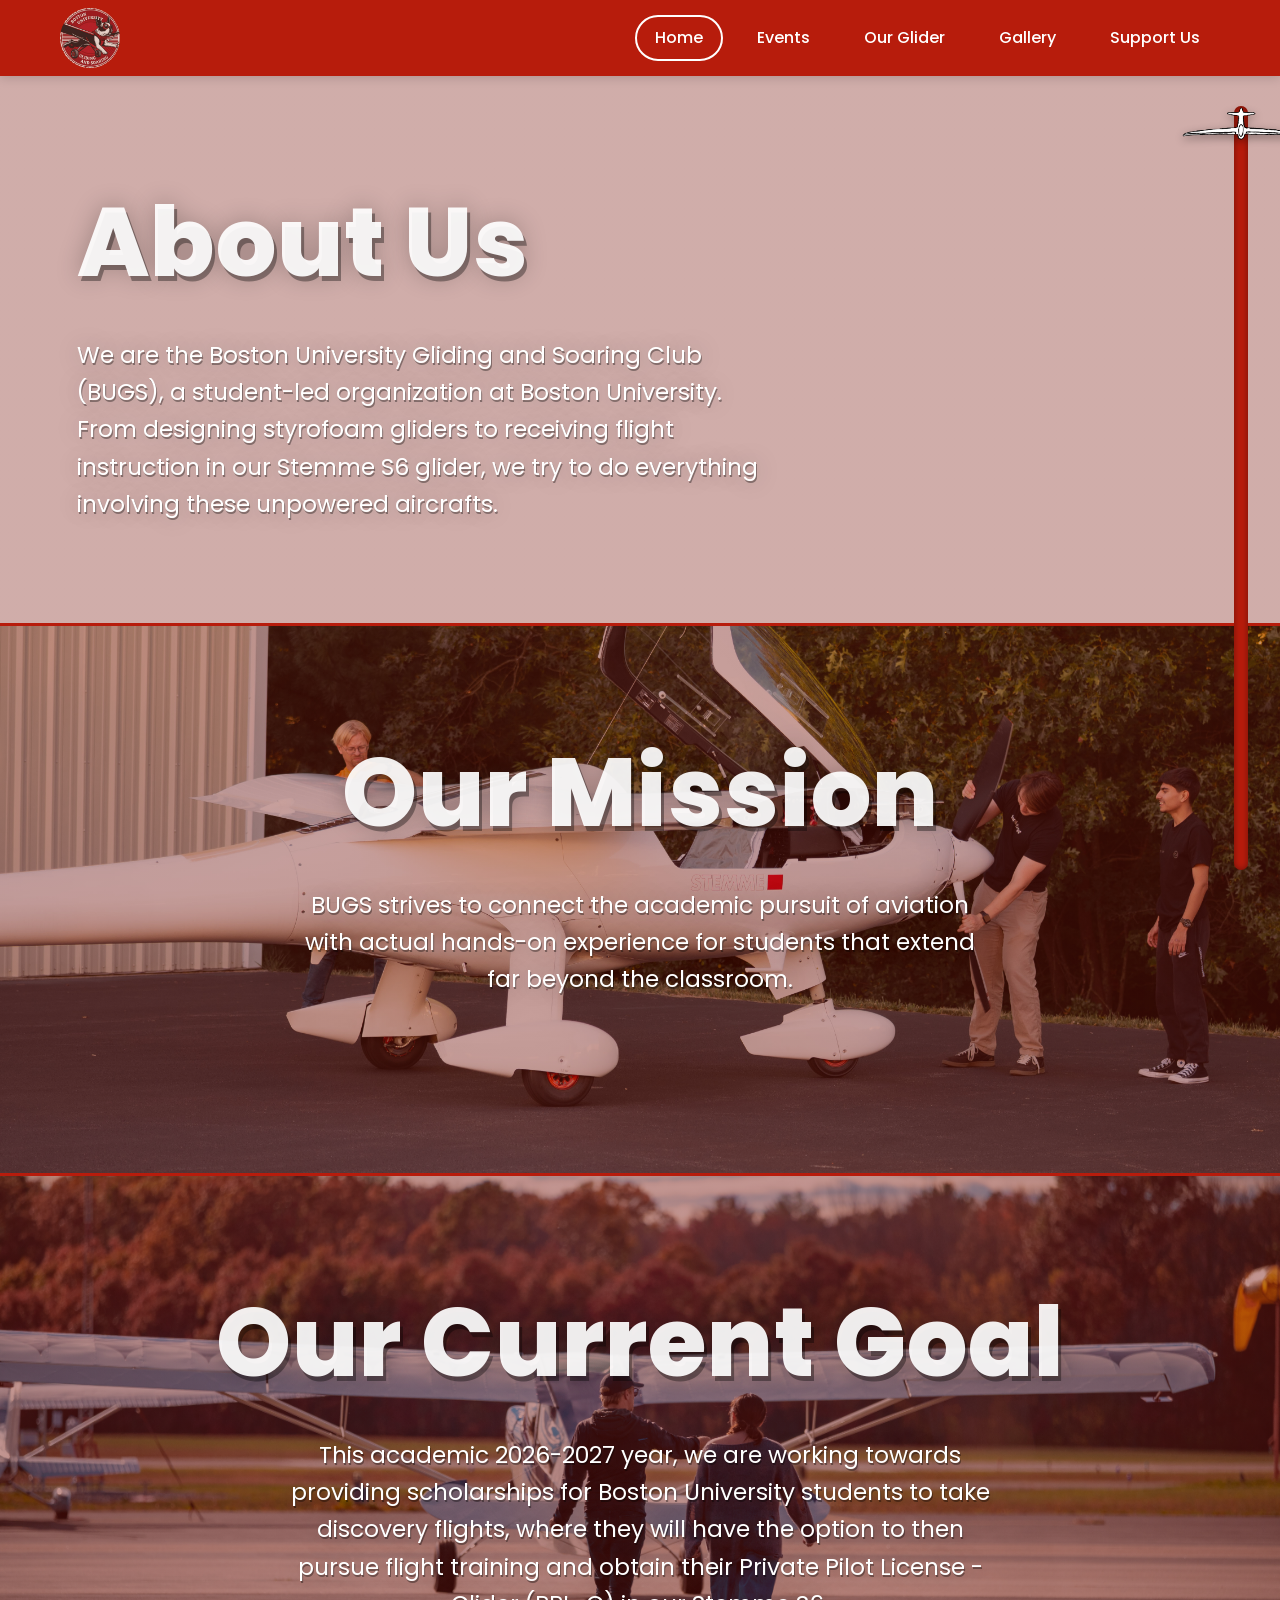
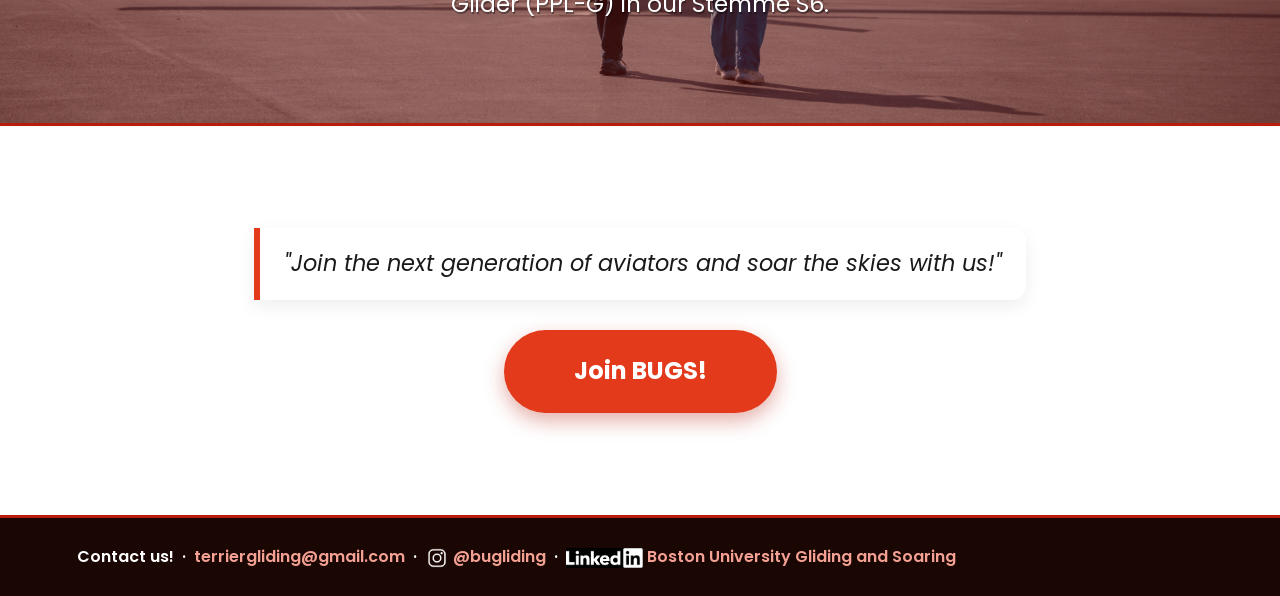
==== commit 2e844f38: "Changed all instances of transparent_glider.png to transparent_glider.PNG cause case sensitivity" ====
--- a/index.html
+++ b/index.html
@@ -66,7 +66,7 @@
 
   <!-- scroll wheel: glider moves up/down as user scrolls -->
   <div class="scroll-track" aria-hidden="true">
-    <span class="plane"><img src="images/transparent_glider.png"/></span>
+    <span class="plane"><img src="images/transparent_glider.PNG"/></span>
   </div>
 
   <footer class="contact-footer">
